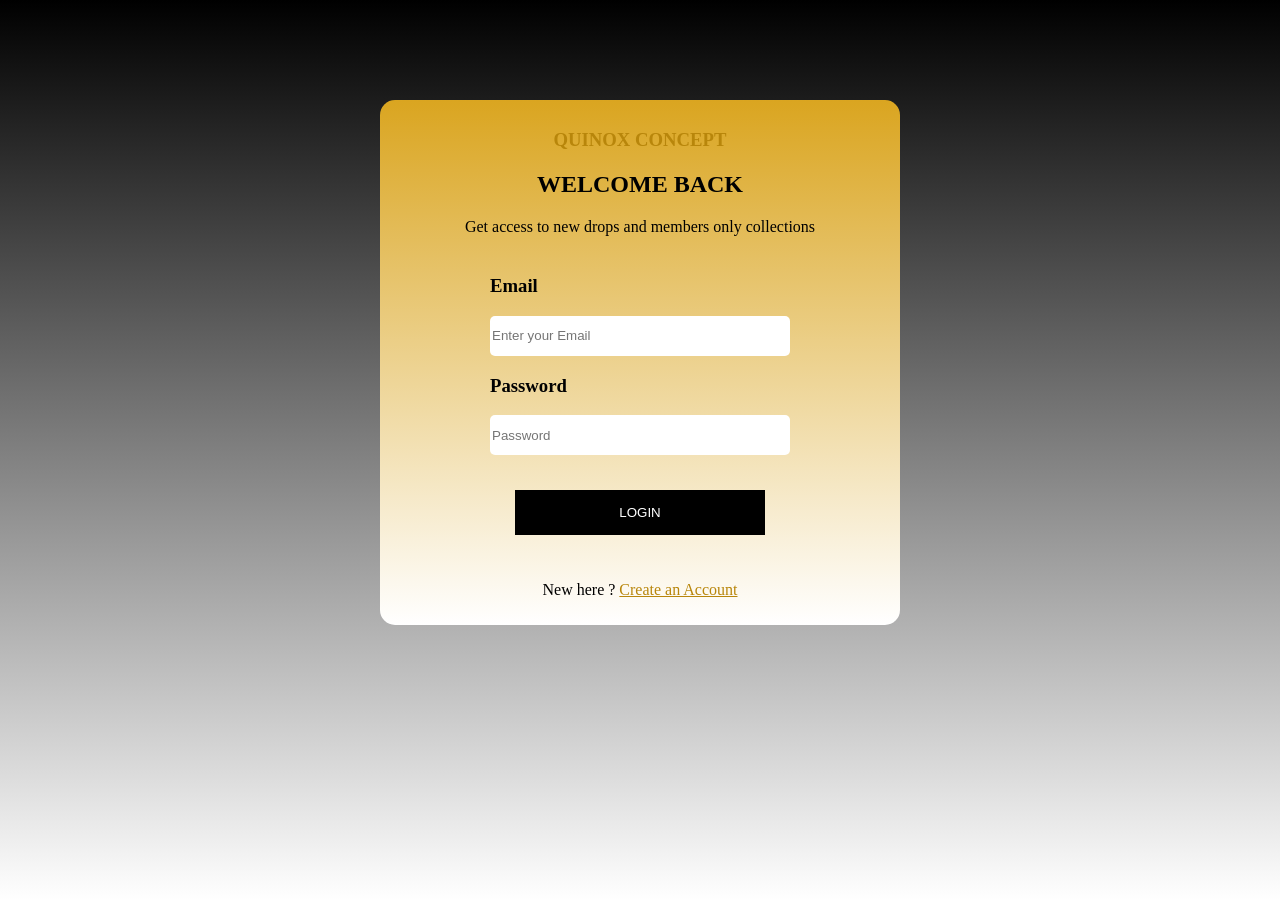
==== login.html @ a427507a "Add files via upload" ====
<html>
    <head>
        <meta charset="UTF-8">
        <meta name="viewport" content="width=device-width, initial-scale=1.0">
        <link rel="stylesheet" href="signup.css">
        <title>Quinox Concept login</title>
    </head>
    <body>
        <div class="signup">
            <h3><a href="index.html" id="backhome">QUINOX CONCEPT</a></h3>
            <h2>WELCOME BACK</h2>
            <P>Get access to new drops and members only collections</P>

            <div id="details">
              <div>
                 <h3>Email</h3>
                 <input type="text" placeholder="Enter your Email">
              </div>
              <div>
                 <h3>Password</h3>
                 <input type="password" placeholder="Password">
              </div>
            </div>

            <button id="btnnn">LOGIN</button>

            <p>New here ? <a href="signup.html">Create an Account</a></p>
             
        </div>
    </body>
</html>
---- signup.css ----
body{
    background:linear-gradient(black,white);
}
.signup{
    width:500px;
    padding:10px;
    border: none;
    text-align: center;
    display:block;
    margin:100px auto;
    background:linear-gradient(goldenrod,white);
    border-radius: 15px;
}
.signup a{
    color:darkgoldenrod;
}
#backhome{
    text-decoration: none;
    text-shadow: 0px 0px -2px black;;
}
#details{
    display:flex;
    flex-direction: column;
    padding:5px;
    align-items: center;
    text-align: justify;
}
#details input{
    height: 40px;
    width:300px;
    border-radius:5px;
    border:none;
}
#details input:hover{
    border:2px solid black;
    transform:translate(4px)
    
}
#btnnn{
    margin:30px;
    width:250px;
    height:45px;
    color:white;
    background:black;
    border: none;
    cursor:pointer
}
#btnnn:hover{
    transform:translateY(-6px);
    background:goldenrod;

}
#btnnn:active{
    transform:scale(0.95);
}
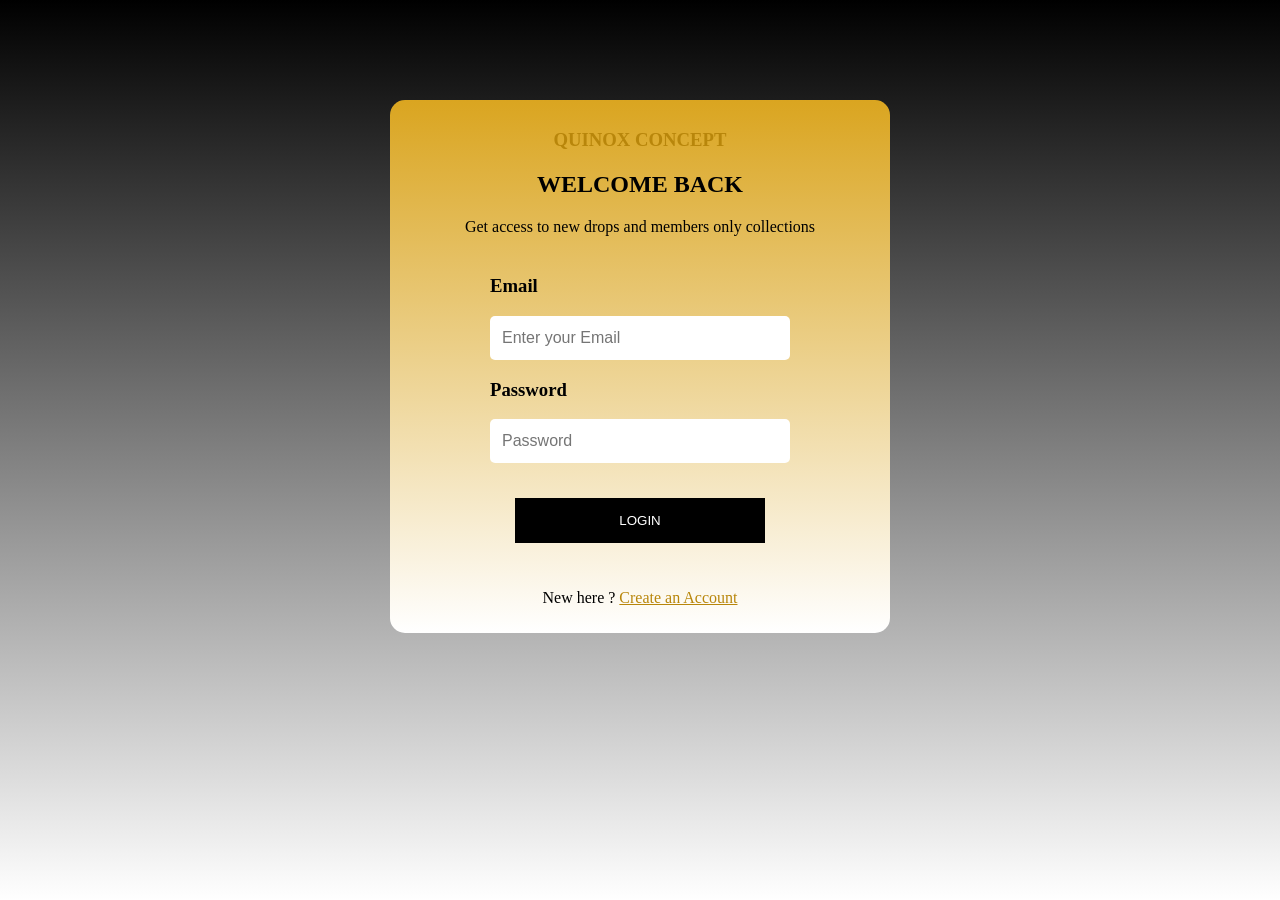
==== commit 6645c52e: "Change input type from text to email for email field" ====
--- a/login.html
+++ b/login.html
@@ -14,7 +14,7 @@
             <div id="details">
               <div>
                  <h3>Email</h3>
-                 <input type="text" placeholder="Enter your Email">
+                 <input type="email" placeholder="Enter your Email">
               </div>
               <div>
                  <h3>Password</h3>
--- a/signup.css
+++ b/signup.css
@@ -1,8 +1,12 @@
+* {
+    box-sizing: border-box;
+}
 body{
     background:linear-gradient(black,white);
 }
 .signup{
-    width:500px;
+    width:90%;
+    max-width:500px;
     padding:10px;
     border: none;
     text-align: center;
@@ -25,9 +29,15 @@
     align-items: center;
     text-align: justify;
 }
+#details > div{
+    width:100%;
+    max-width:300px;
+}
 #details input{
-    height: 40px;
-    width:300px;
+    height: 44px;
+    width:100%;
+    padding:0 12px;
+    font-size:16px;
     border-radius:5px;
     border:none;
 }
@@ -52,4 +62,10 @@
 }
 #btnnn:active{
     transform:scale(0.95);
-}+}
+@media (max-width: 600px) {
+    .signup {
+        margin: 40px auto;
+        padding: 20px 12px;
+    }
+}
